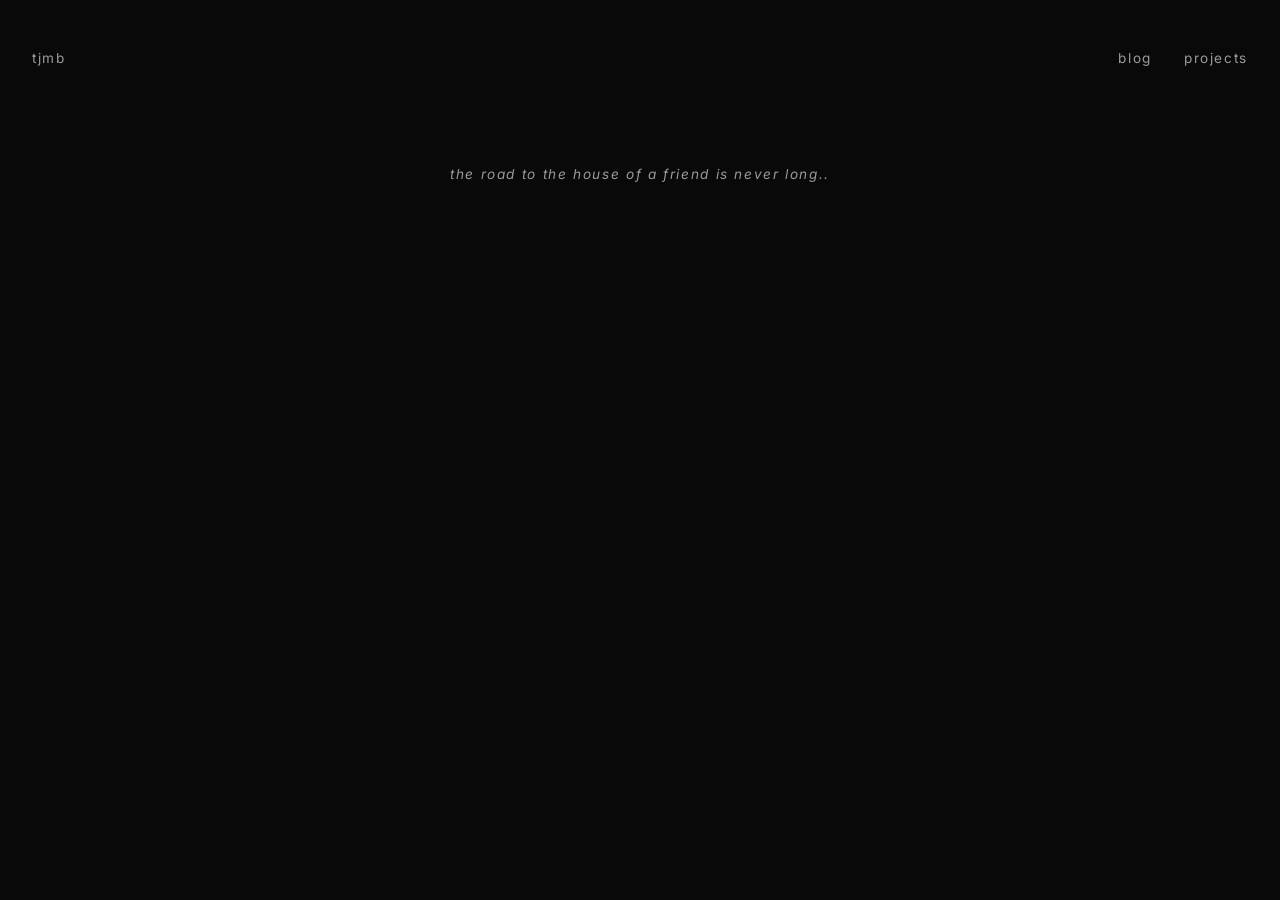
==== index.html @ a92b55ac "first commit" ====
<!DOCTYPE html>
<html lang="en">
<head>
  <meta charset="UTF-8">
  <meta name="viewport" content="width=device-width, initial-scale=1.0">
  <title>tjmb</title>
  <meta name="description" content="software engineer">
  <link rel="canonical" href="https://tjmb.dev/">
  <link rel="icon" href="/public/favicon.ico" >

  <meta property="og:title" content="tjmb">
  <meta property="og:description" content="software engineer">
  <meta property="og:type" content="website">
  <meta property="og:url" content="https://tjmb.dev/">
  <meta property="og:image" content="https://tjmb.dev/og.png">
  <meta property="og:site_name" content="tjmb">

  <meta name="twitter:card" content="summary_large_image">
  <meta name="twitter:title" content="tjmb">
  <meta name="twitter:description" content="software engineer">
  <meta name="twitter:image" content="https://tjmb.dev/og.png">

  <script defer src="https://cloud.umami.is/script.js" data-website-id="2f1dca37-fc82-4066-8cc2-57d70ca3c457"></script>

  <link rel="preconnect" href="https://fonts.googleapis.com">
  <link rel="preconnect" href="https://fonts.gstatic.com" crossorigin>
  <link href="https://fonts.googleapis.com/css2?family=Inter:wght@400;500;600;700&family=Space+Grotesk:wght@400;500;600;700&family=Geist+Mono:wght@400;500;600&family=JetBrains+Mono:ital,wght@0,400;0,500;0,600;1,400&display=swap" rel="stylesheet">
  <link rel="stylesheet" href="/style.css">
</head>
<body>
  <nav>
    <a href="/" class="brand">tjmb</a>
    <div class="nav-links">
      <a href="/blog.html">blog</a>
      <a href="/projects.html">projects</a>
    </div>
  </nav>
  <main class="container">
      <h1 class="intro-heading">the road to the house of a friend is never long..</h1>
  </main>
</body>
</html>
---- style.css ----
/* =========================
   Reset
   ========================= */

*,
*::before,
*::after {
  margin: 0;
  padding: 0;
  box-sizing: border-box;
}

img,
picture,
video,
canvas,
svg {
  display: block;
  max-width: 100%;
  height: auto;
}

input,
button,
textarea,
select {
  font: inherit;
  color: inherit;
}

ul,
ol {
  list-style: none;
}

header,
main,
section,
article,
aside,
footer {
  display: block;
}

/* =========================
   Custom Properties
   ========================= */

:root {
  --bg: #090909;
  --bg-subtle: #121212;
  --fg: #e8e8e8;
  --fg-dim: #9a9a9a;
  --fg-faint: #6d6d6d;
  --accent: #ff9a3d;
  --sans: "Inter", "Space Grotesk", system-ui, sans-serif;
  --mono: "Geist Mono", "JetBrains Mono", ui-monospace, monospace;
}

/* =========================
   Base
   ========================= */

:root {
  font-size: 16px;
  line-height: 1.5;
  -webkit-text-size-adjust: 100%;
  -webkit-font-smoothing: antialiased;
  -moz-osx-font-smoothing: grayscale;
  text-rendering: optimizeLegibility;
  scroll-behavior: smooth;
}

body {
  min-height: 100vh;
  font-family: var(--sans);
  font-size: 0.85rem;
  font-weight: 100;
  letter-spacing: 0.1em;
  color: var(--fg-dim);
  background-color: var(--bg);
}

h1,
h2,
h3,
h4,
h5,
h6 {
  font-size: 0.85rem;
  font-weight: 400;
  letter-spacing: 0.12em;
  text-transform: lowercase;
  color: var(--fg-dim);
  margin-bottom: 1.5rem;
}
a {
  font-size: 0.85rem;
  font-weight: 400;
  letter-spacing: 0.12em;
  text-transform: lowercase;
  color: var(--fg-dim);
  text-decoration: none;
  transition: color 0.25s ease;
}

a:hover {
  color: var(--accent);
}

button {
  background: none;
  border: none;
  cursor: pointer;
}

:focus-visible {
  outline: 2px solid currentColor;
  outline-offset: 2px;
}

@media (prefers-reduced-motion: reduce) {
  * {
    animation-duration: 0.01ms !important;
    animation-iteration-count: 1 !important;
    transition-duration: 0.01ms !important;
    scroll-behavior: auto !important;
  }
}

/* =========================
   Layout
   ========================= */

.container {
  flex: 1;
  display: flex;
  flex-direction: column;
  align-items: center;
  justify-content: center;
  padding: 3rem 6rem;
}

nav {
  display: flex;
  padding: 3rem 2rem;
}

.brand {
  margin-right: auto;
}

.nav-links {
  display: flex;
  gap: 2rem;
}

.intro-heading {
  font-style: italic;
}

/* PROJECT */

.project-card {
  padding: 0.8rem 0;
  border-bottom: 1px solid var(--bg-subtle);
  display: flex;
  align-items: start;
  justify-content: start;
  flex-direction: column;
  flex-wrap: wrap;
}

.proj-title {
  font-size: 1rem;
  text-transform: lowercase;
  font-style: var(--mono);
  letter-spacing: 0.08rem;
  color: var(--fg);
  margin-bottom: 0.2rem;
}

.proj-desc {
  font-size: 0.8rem;
  text-transform: lowercase;
  letter-spacing: 0.02em;
  font-style: italic;
  color: var(--fg-faint);
}

/* BLOG */

.post-card {
  padding: 1rem 2rem;
  max-width: 32rem;
  border-bottom: 1px solid var(--bg-subtle);
  display: flex;
  align-items: start;
  justify-content: start;
  flex-direction: column;
  flex-wrap: wrap;
}

.post-title {
  font-family: var(--mono);
  font-size: 1rem;
  margin-bottom: 0.5em;
  text-transform: lowercase;
  letter-spacing: 0.1rem;
  color: var(--fg);
}

.post-desc {
  font-size: 0.8rem;
  text-transform: lowercase;
  letter-spacing: 0.08em;
  font-style: italic;
  color: var(--fg-faint);
}

.post-date {
  font-size: 0.7rem;
  text-transform: lowercase;
  letter-spacing: 0.02em;
  color: var(--fg-faint);
}

@media (max-width: 600px) {
  nav {
    padding: 2rem 1rem;
  }
  .container {
    padding: 5rem 1rem;
  }
}
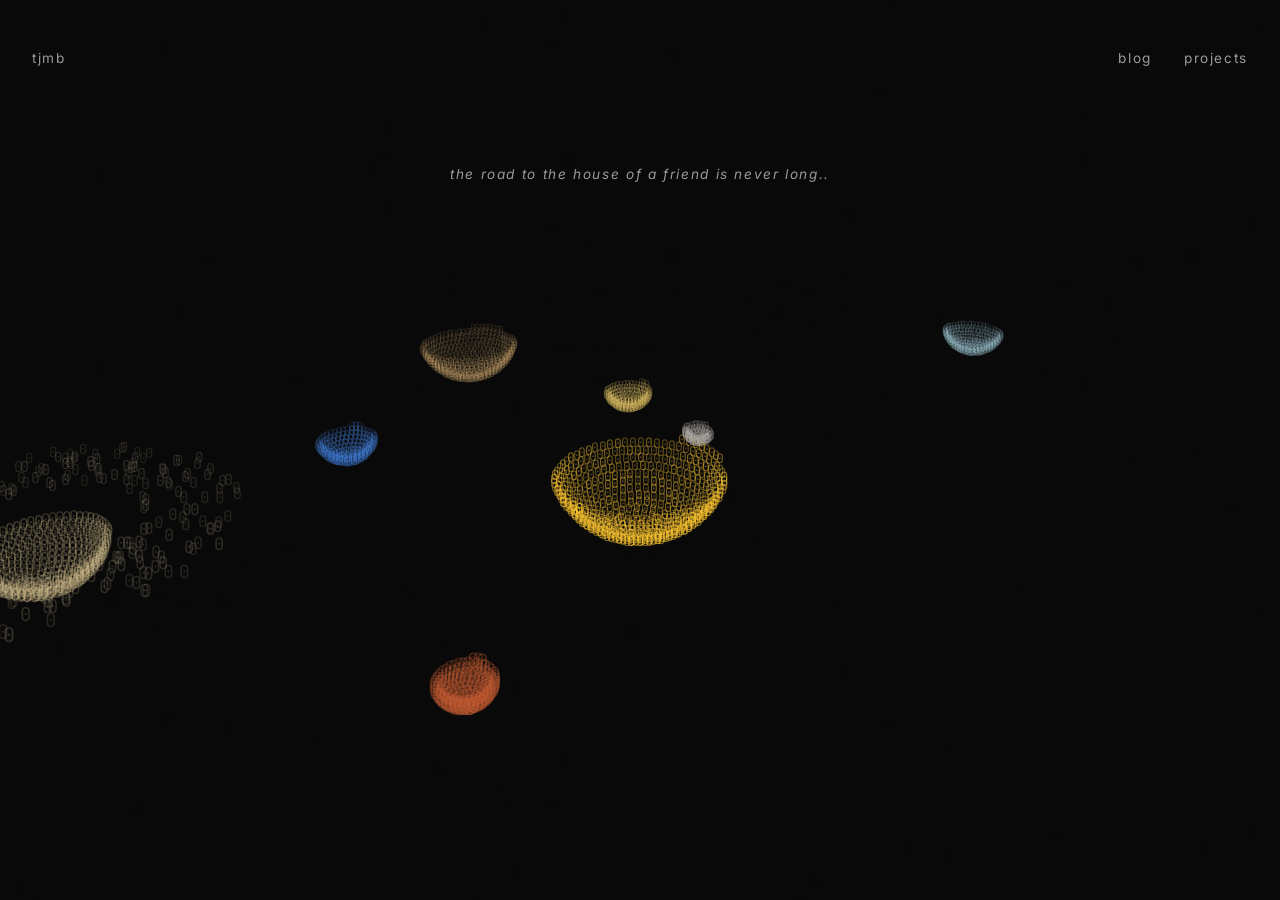
==== commit 0772f6b2: "UPDATE: solar.js added" ====
--- a/index.html
+++ b/index.html
@@ -28,15 +28,17 @@
   <link rel="stylesheet" href="/style.css">
 </head>
 <body>
+  <canvas id="solar" aria-hidden="true"></canvas>
   <nav>
     <a href="/" class="brand">tjmb</a>
     <div class="nav-links">
-      <a href="/blog.html">blog</a>
-      <a href="/projects.html">projects</a>
+      <a href="/blog/">blog</a>
+      <a href="/projects/">projects</a>
     </div>
   </nav>
   <main class="container">
       <h1 class="intro-heading">the road to the house of a friend is never long..</h1>
   </main>
+  <script src="/solar.js"></script>
 </body>
 </html>
--- a/style.css
+++ b/style.css
@@ -1,3 +1,19 @@
+/* ─── Canvas background layer ─── */
+#solar {
+  position: fixed;
+  top: 0;
+  left: 0;
+  width: 100vw;
+  height: 100vh;
+  z-index: 0;
+}
+
+body > nav,
+body > main {
+  position: relative;
+  z-index: 1;
+}
+
 /* =========================
    Reset
    ========================= */
@@ -94,6 +110,7 @@
   color: var(--fg-dim);
   margin-bottom: 1.5rem;
 }
+
 a {
   font-size: 0.85rem;
   font-weight: 400;
@@ -161,7 +178,7 @@
 
 /* PROJECT */
 
-.project-card {
+.proj-card {
   padding: 0.8rem 0;
   border-bottom: 1px solid var(--bg-subtle);
   display: flex;
@@ -225,11 +242,54 @@
   color: var(--fg-faint);
 }
 
+/* BLOG POST */
+
+.article-post-card {
+  padding: 1rem 2rem;
+  max-width: 32rem;
+  display: flex;
+  align-items: start;
+  justify-content: start;
+  flex-direction: column;
+  flex-wrap: wrap;
+}
+
+.article-date {
+  font-size: 0.8rem;
+  text-transform: lowercase;
+  letter-spacing: 0.02em;
+  color: var(--fg-faint);
+}
+
+.article-title {
+  font-family: var(--mono);
+  font-weight: bold;
+  font-size: 1.2rem;
+  margin-bottom: 2em;
+  text-transform: lowercase;
+  letter-spacing: 0.1rem;
+  color: var(--fg);
+}
+
+.article-paragraph {
+  font-family: var(--mono);
+  color: var(--fg-dim);
+  font-size: 1rem;
+  margin-bottom: 2em;
+  letter-spacing: 0.1em;
+}
+
+.article-bold {
+  font-weight: bold;
+  color: var(--fg);
+}
+
 @media (max-width: 600px) {
   nav {
     padding: 2rem 1rem;
   }
+
   .container {
     padding: 5rem 1rem;
   }
-}
+}
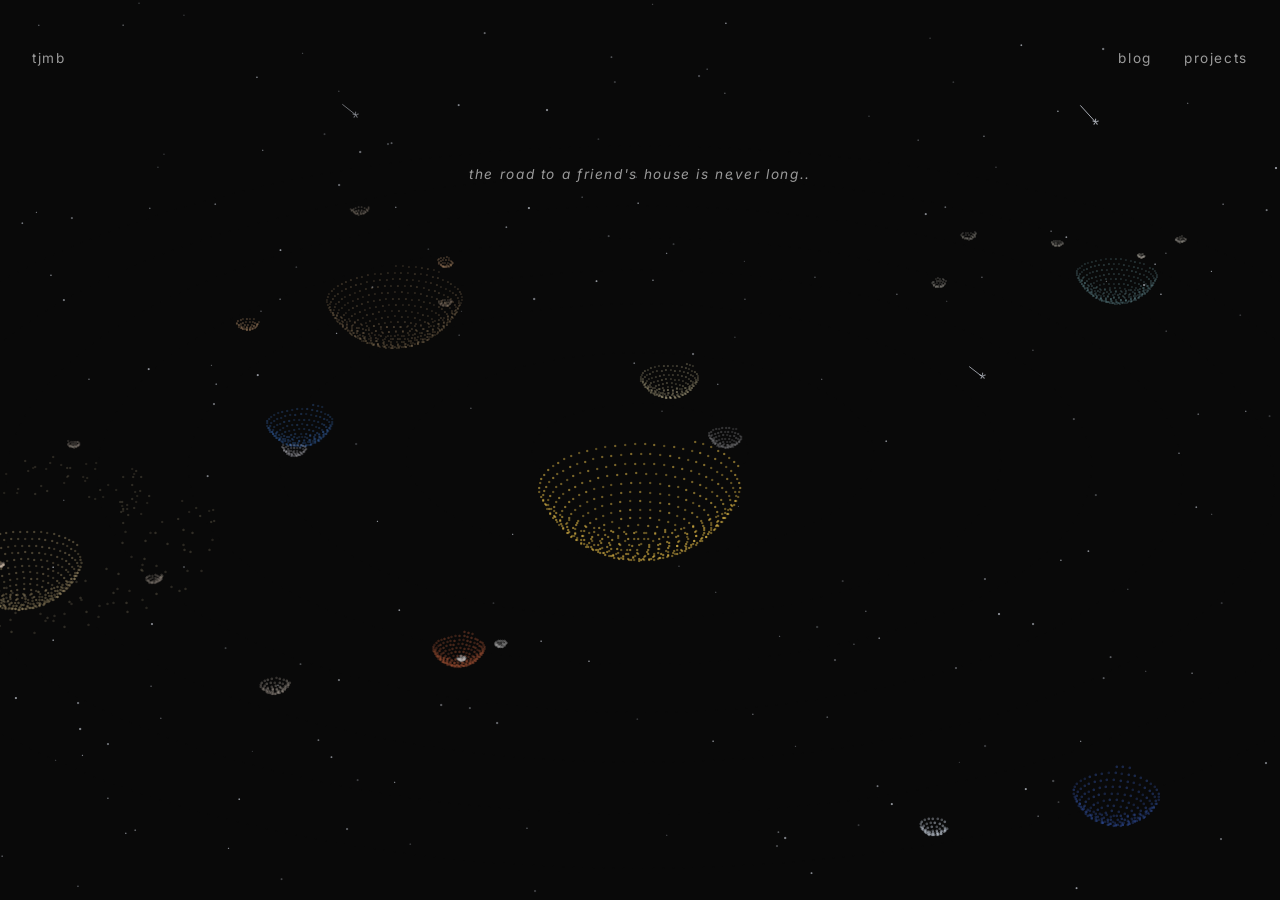
==== commit a625ed68: "UPDATE solar.js updated" ====
--- a/index.html
+++ b/index.html
@@ -6,7 +6,6 @@
   <title>tjmb</title>
   <meta name="description" content="software engineer">
   <link rel="canonical" href="https://tjmb.dev/">
-  <link rel="icon" href="/public/favicon.ico" >
 
   <meta property="og:title" content="tjmb">
   <meta property="og:description" content="software engineer">
@@ -37,7 +36,7 @@
     </div>
   </nav>
   <main class="container">
-      <h1 class="intro-heading">the road to the house of a friend is never long..</h1>
+      <h1 class="intro-heading">the road to a friend's house is never long..</h1>
   </main>
   <script src="/solar.js"></script>
 </body>
--- a/style.css
+++ b/style.css
@@ -8,8 +8,8 @@
   z-index: 0;
 }
 
-body > nav,
-body > main {
+body>nav,
+body>main {
   position: relative;
   z-index: 1;
 }
@@ -63,6 +63,13 @@
    ========================= */
 
 :root {
+  font-size: 16px;
+  line-height: 1.5;
+  -webkit-text-size-adjust: 100%;
+  -webkit-font-smoothing: antialiased;
+  -moz-osx-font-smoothing: grayscale;
+  text-rendering: optimizeLegibility;
+  scroll-behavior: smooth;
   --bg: #090909;
   --bg-subtle: #121212;
   --fg: #e8e8e8;
@@ -76,16 +83,6 @@
 /* =========================
    Base
    ========================= */
-
-:root {
-  font-size: 16px;
-  line-height: 1.5;
-  -webkit-text-size-adjust: 100%;
-  -webkit-font-smoothing: antialiased;
-  -moz-osx-font-smoothing: grayscale;
-  text-rendering: optimizeLegibility;
-  scroll-behavior: smooth;
-}
 
 body {
   min-height: 100vh;
@@ -155,7 +152,7 @@
   flex-direction: column;
   align-items: center;
   justify-content: center;
-  padding: 3rem 6rem;
+  padding: 3rem 3rem;
 }
 
 nav {
@@ -245,8 +242,8 @@
 /* BLOG POST */
 
 .article-post-card {
-  padding: 1rem 2rem;
-  max-width: 32rem;
+  max-width: 36rem;
+  width: 100%;
   display: flex;
   align-items: start;
   justify-content: start;
@@ -259,6 +256,7 @@
   text-transform: lowercase;
   letter-spacing: 0.02em;
   color: var(--fg-faint);
+  padding-bottom: 1rem;
 }
 
 .article-title {
@@ -282,6 +280,204 @@
 .article-bold {
   font-weight: bold;
   color: var(--fg);
+}
+
+/* =========================
+         Blog post — additions for technical content
+         ========================= */
+
+/* eyebrow label above the title */
+.article-eyebrow {
+  font-family: var(--mono);
+  font-size: 0.68rem;
+  text-transform: lowercase;
+  letter-spacing: 0.16em;
+  color: var(--accent);
+  margin-bottom: 0.6rem;
+}
+
+/* italic lead paragraph */
+.article-intro {
+  font-family: var(--mono);
+  font-size: 0.88rem;
+  color: var(--fg-faint);
+  font-style: italic;
+  letter-spacing: 0.07em;
+  line-height: 1.85;
+  margin-bottom: 3em;
+}
+
+/* h2 — section heading */
+.article-heading {
+  font-family: var(--mono);
+  font-size: 0.85rem;
+  font-weight: bold;
+  text-transform: lowercase;
+  letter-spacing: 0.12em;
+  color: var(--fg);
+  margin-top: 3em;
+  margin-bottom: 1.25em;
+  padding-bottom: 0.5em;
+  border-bottom: 1px solid var(--bg-subtle);
+  width: 100%;
+}
+
+/* h3 — sub-section heading */
+.article-subheading {
+  font-family: var(--mono);
+  font-size: 0.82rem;
+  font-weight: bold;
+  text-transform: lowercase;
+  letter-spacing: 0.1em;
+  color: var(--fg-dim);
+  margin-top: 2em;
+  margin-bottom: 0.85em;
+}
+
+/* bullet list */
+.article-list {
+  display: flex;
+  flex-direction: column;
+  gap: 0.6em;
+  margin-bottom: 2em;
+  width: 100%;
+}
+
+.article-list-item {
+  font-family: var(--mono);
+  font-size: 0.88rem;
+  color: var(--fg-dim);
+  letter-spacing: 0.07em;
+  line-height: 1.7;
+  padding-left: 1.4em;
+  position: relative;
+}
+
+.article-list-item::before {
+  content: "→";
+  position: absolute;
+  left: 0;
+  color: var(--accent);
+  font-size: 0.8rem;
+  top: 0.05em;
+}
+
+/* inline code */
+.article-inline-code {
+  font-family: var(--mono);
+  background: var(--bg-subtle);
+  font-size: 0.82em;
+  color: var(--fg-dim);
+  padding: 0.1em 0.38em;
+  border-radius: 3px;
+  letter-spacing: 0.02em;
+}
+
+/* code block */
+.article-code-block {
+  font-family: var(--mono);
+  background: var(--bg-subtle);
+  border: 1px solid rgba(255, 255, 255, 0.05);
+  border-radius: 4px;
+  padding: 1rem 1.1rem;
+  overflow-x: auto;
+  margin: 0.5em 0 2em;
+  font-size: 0.78rem;
+  line-height: 1.7;
+  color: var(--fg-dim);
+  letter-spacing: 0.04em;
+  width: 100%;
+}
+
+/* architecture / ascii diagram */
+.article-arch-block {
+  font-family: var(--mono);
+  background: var(--bg-subtle);
+  border: 1px solid rgba(255, 255, 255, 0.05);
+  border-radius: 4px;
+  padding: 1.1rem;
+  font-size: 0.75rem;
+  line-height: 1.95;
+  color: var(--fg-faint);
+  overflow-x: auto;
+  margin: 0.5em 0 2em;
+  white-space: pre;
+  letter-spacing: 0.04em;
+  width: 100%;
+}
+
+/* table */
+.article-table-wrap {
+  overflow-x: auto;
+  margin: 0.5em 0 2em;
+  border: 1px solid rgba(255, 255, 255, 0.05);
+  border-radius: 4px;
+  width: 100%;
+}
+
+.article-table {
+  width: 100%;
+  border-collapse: collapse;
+  font-family: var(--mono);
+  font-size: 0.78rem;
+  letter-spacing: 0.05em;
+}
+
+.article-table th {
+  text-align: left;
+  padding: 0.6rem 0.85rem;
+  color: var(--fg-faint);
+  font-weight: 600;
+  font-size: 0.7rem;
+  letter-spacing: 0.1em;
+  text-transform: lowercase;
+  border-bottom: 1px solid rgba(255, 255, 255, 0.05);
+  background: var(--bg-subtle);
+}
+
+.article-table td {
+  padding: 0.6rem 0.85rem;
+  color: var(--fg-dim);
+  border-bottom: 1px solid rgba(255, 255, 255, 0.03);
+  vertical-align: top;
+  line-height: 1.6;
+}
+
+.article-table tr:last-child td {
+  border-bottom: none;
+}
+
+.article-table td:first-child {
+  color: var(--fg-faint);
+  white-space: nowrap;
+}
+
+/* post footer */
+.article-footer {
+  margin-top: 3rem;
+  padding-top: 1.5rem;
+  border-top: 1px solid var(--bg-subtle);
+  font-family: var(--mono);
+  font-size: 0.72rem;
+  color: var(--fg-faint);
+  letter-spacing: 0.07em;
+  line-height: 1.8;
+  width: 100%;
+}
+
+/* users note callout */
+.article-users-note {
+  display: inline-block;
+  margin-top: 1.5rem;
+  background: rgba(255, 154, 61, 0.07);
+  border: 1px solid rgba(255, 154, 61, 0.18);
+  border-radius: 4px;
+  padding: 0.4rem 0.85rem;
+  color: var(--accent);
+  font-family: var(--mono);
+  font-size: 0.75rem;
+  letter-spacing: 0.09em;
+  text-transform: lowercase;
 }
 
 @media (max-width: 600px) {
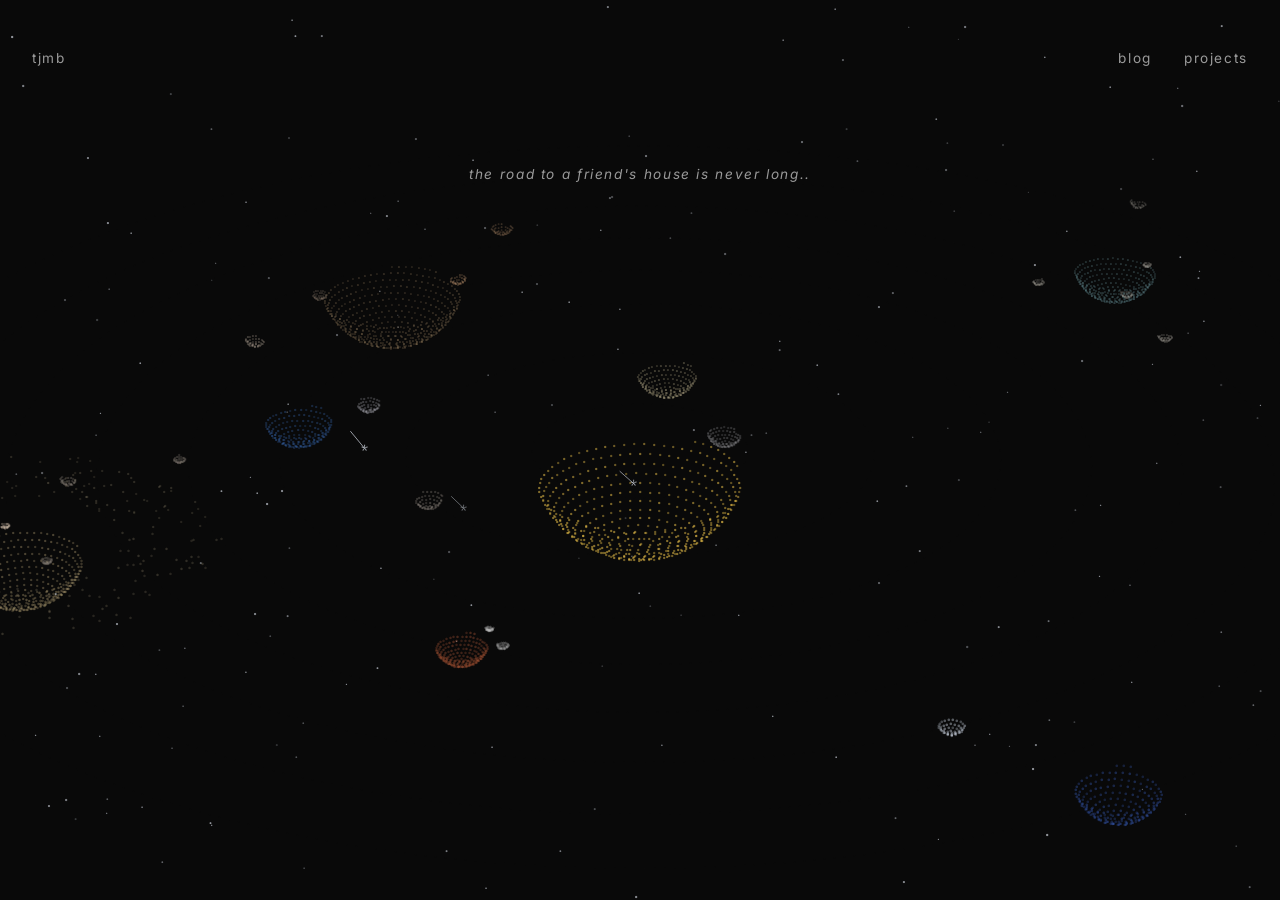
==== commit 15049c32: "UPDATE: OG and favicon images updated" ====
--- a/index.html
+++ b/index.html
@@ -6,18 +6,19 @@
   <title>tjmb</title>
   <meta name="description" content="software engineer">
   <link rel="canonical" href="https://tjmb.dev/">
+  <link rel="icon" href="/public/favicon.ico" type="image/x-icon">
 
   <meta property="og:title" content="tjmb">
   <meta property="og:description" content="software engineer">
   <meta property="og:type" content="website">
   <meta property="og:url" content="https://tjmb.dev/">
-  <meta property="og:image" content="https://tjmb.dev/og.png">
+  <meta property="og:image" content="https://tjmb.dev/public/og.png">
   <meta property="og:site_name" content="tjmb">
 
   <meta name="twitter:card" content="summary_large_image">
   <meta name="twitter:title" content="tjmb">
   <meta name="twitter:description" content="software engineer">
-  <meta name="twitter:image" content="https://tjmb.dev/og.png">
+  <meta name="twitter:image" content="https://tjmb.dev/public/og.png">
 
   <script defer src="https://cloud.umami.is/script.js" data-website-id="2f1dca37-fc82-4066-8cc2-57d70ca3c457"></script>
 
